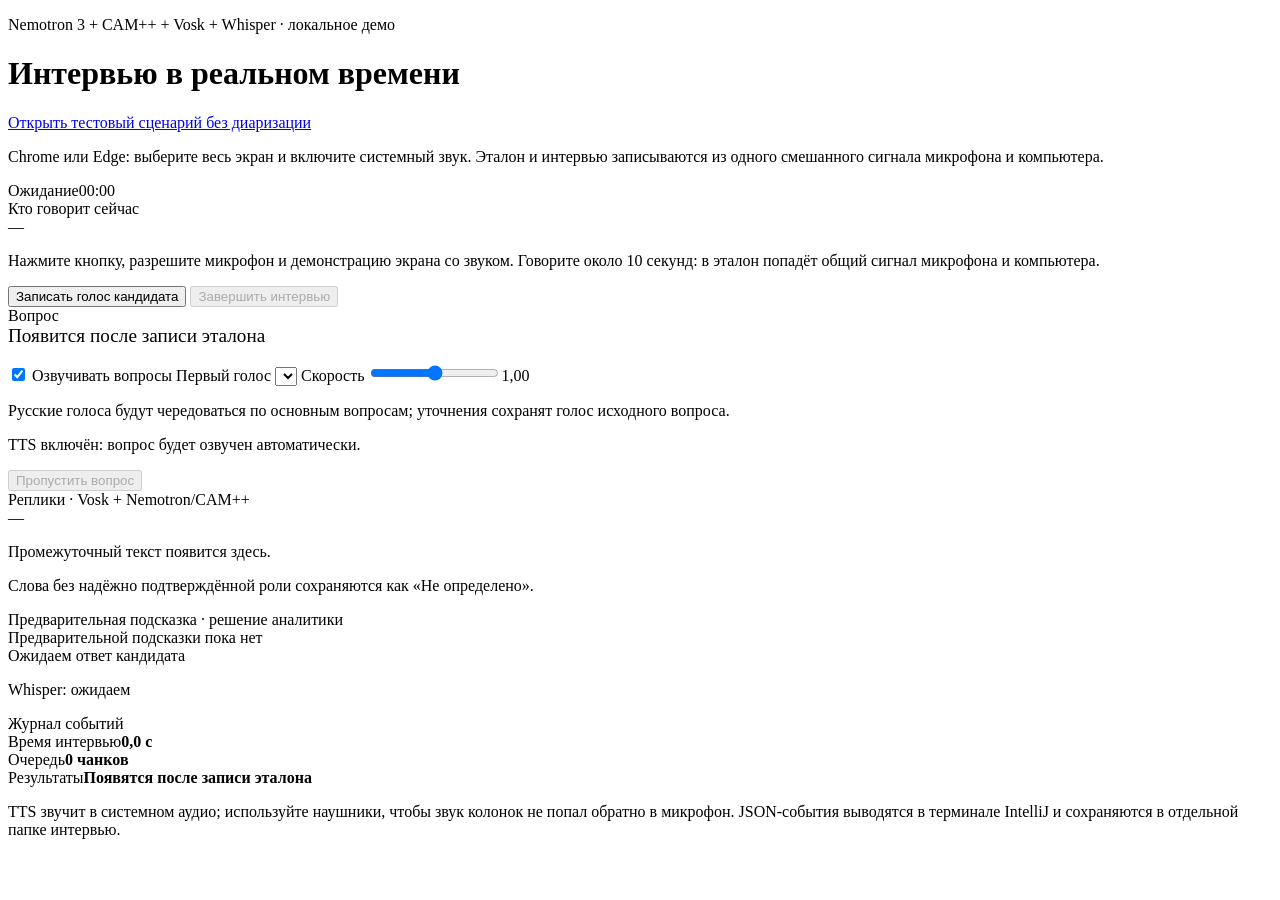
==== stt-service/src/main/resources/static/integrated.html @ e51b11fc "refactor: combine STT and diarization services" ====
<!doctype html>
<html lang="ru">
<head>
  <meta charset="utf-8">
  <meta name="viewport" content="width=device-width,initial-scale=1">
  <title>Интервью: роли, текст и подсказки</title>
  <link rel="stylesheet" href="/style.css">
</head>
<body>
  <main>
    <p class="eyebrow">Nemotron 3 + CAM++ + Vosk + Whisper · локальное демо</p>
    <h1>Интервью в реальном времени</h1>
    <p><a href="/test.html">Открыть тестовый сценарий без диаризации</a></p>
    <p class="intro">Chrome или Edge: выберите весь экран и включите системный звук. Эталон и интервью записываются из одного смешанного сигнала микрофона и компьютера.</p>
    <section class="card">
      <div class="topline"><span id="light" class="light"></span><span id="phase">Ожидание</span><span id="timer">00:00</span></div>
      <div class="role-label">Кто говорит сейчас</div>
      <div id="role" class="role">—</div>
      <p id="hint" class="hint">Нажмите кнопку, разрешите микрофон и демонстрацию экрана со звуком. Говорите около 10 секунд: в эталон попадёт общий сигнал микрофона и компьютера.</p>
      <div class="buttons">
        <button id="enroll">Записать голос кандидата</button>
        <button id="finish" class="secondary" disabled>Завершить интервью</button>
      </div>
      <p id="error" class="error" role="alert" hidden></p>
    </section>
    <section class="card">
      <div class="role-label">Вопрос</div>
      <div id="question" class="role" style="font-size:1.2rem">Появится после записи эталона</div>
      <p id="question-meta" class="hint"></p>
      <div class="controls">
        <label><input id="tts-enabled" type="checkbox" checked> Озвучивать вопросы</label>
        <label>Первый голос <select id="voice"></select></label>
        <label>Скорость <input id="rate" type="range" min="0.7" max="1.3" step="0.05" value="1"><span id="rate-value">1,00</span></label>
      </div>
      <p id="voice-state" class="hint">Русские голоса будут чередоваться по основным вопросам; уточнения сохранят голос исходного вопроса.</p>
      <p id="tts-state" class="hint">TTS включён: вопрос будет озвучен автоматически.</p>
      <button id="asked" disabled hidden>Вопрос задан — слушать ответ</button>
      <button id="skip" class="secondary" disabled>Пропустить вопрос</button>
    </section>
    <section class="card">
      <div class="role-label">Реплики · Vosk + Nemotron/CAM++</div>
      <div id="transcript" class="transcript">—</div>
      <p id="partial" class="hint">Промежуточный текст появится здесь.</p>
      <p class="hint">Слова без надёжно подтверждённой роли сохраняются как «Не определено».</p>
    </section>
    <section class="card">
      <div class="role-label">Предварительная подсказка · решение аналитики</div>
      <div id="preview" class="preview">Предварительной подсказки пока нет</div>
      <div id="decision">Ожидаем ответ кандидата</div>
      <p id="whisper" class="hint">Whisper: ожидаем</p>
    </section>
    <section id="final-report" class="card final-report" aria-live="polite" hidden>
      <div class="role-label">Завершение интервью</div>
      <p id="report-state" class="hint">Итоговая оценка появится после завершения интервью.</p>
      <a id="report-download" hidden>Скачать XLSX-отчёт</a>
      <div id="report-body" hidden>
        <div class="report-overall">
          <div>
            <div class="role-label">Итоговая оценка</div>
            <div id="report-total" class="report-total">— / 10</div>
          </div>
          <strong id="report-verdict" class="report-verdict"></strong>
        </div>
        <p id="report-counts" class="hint"></p>
        <div id="report-scores" class="report-scores"></div>
        <h2 class="report-heading">По вопросам</h2>
        <div id="report-questions" class="report-questions"></div>
      </div>
    </section>
    <section class="card">
      <div class="role-label">Журнал событий</div>
      <div id="log" class="log"></div>
    </section>
    <section class="details">
      <div><span>Время интервью</span><strong id="audio-time">0,0 с</strong></div>
      <div><span>Очередь</span><strong id="queue">0 чанков</strong></div>
      <div><span>Результаты</span><strong id="output">Появятся после записи эталона</strong></div>
    </section>
    <p class="footnote">TTS звучит в системном аудио; используйте наушники, чтобы звук колонок не попал обратно в микрофон. JSON-события выводятся в терминале IntelliJ и сохраняются в отдельной папке интервью.</p>
  </main>
  <script type="module" src="/integrated-app.js"></script>
</body>
</html>
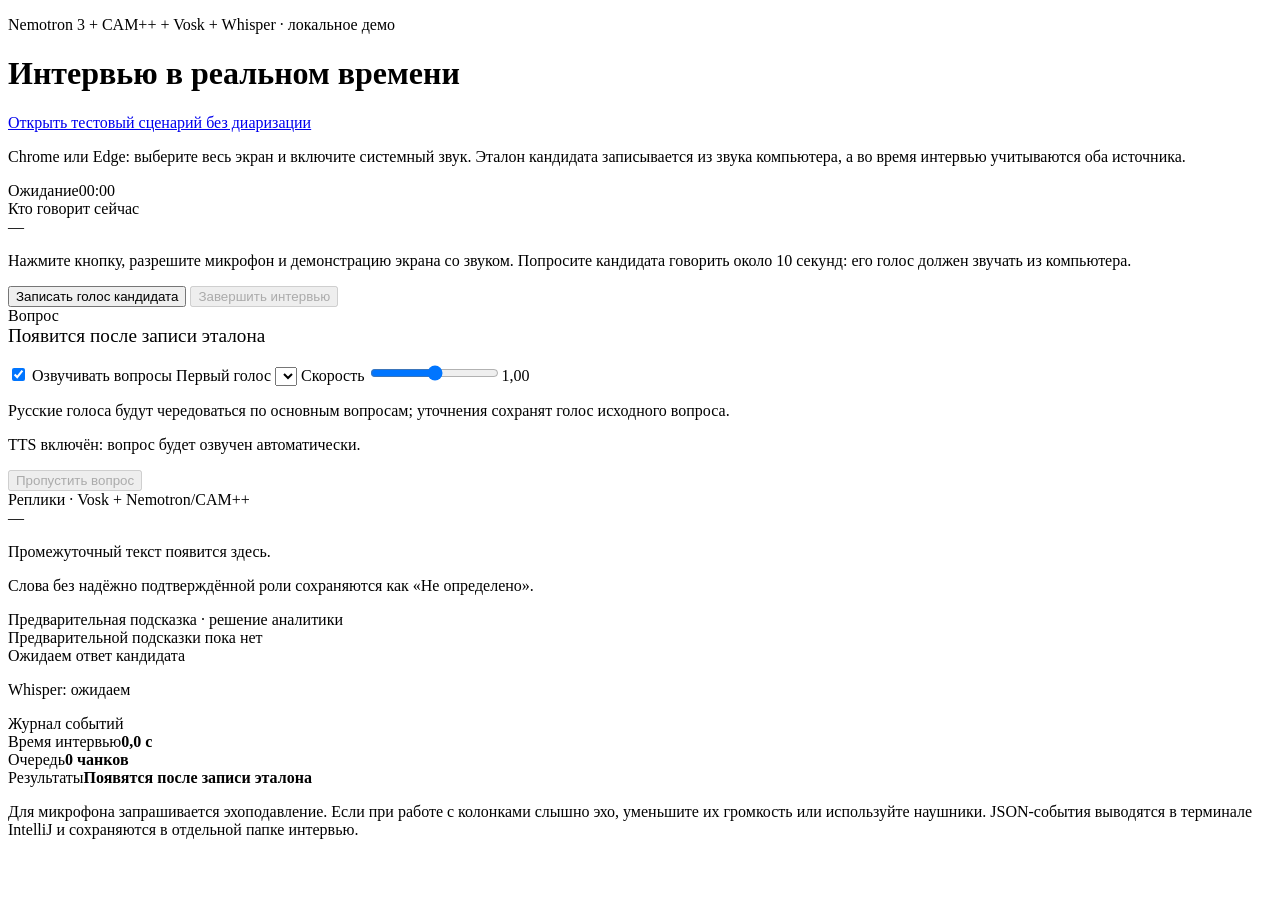
==== commit 71dd5f4c: "Improve browser audio processing for interviews" ====
--- a/stt-service/src/main/resources/static/integrated.html
+++ b/stt-service/src/main/resources/static/integrated.html
@@ -11,12 +11,12 @@
     <p class="eyebrow">Nemotron 3 + CAM++ + Vosk + Whisper · локальное демо</p>
     <h1>Интервью в реальном времени</h1>
     <p><a href="/test.html">Открыть тестовый сценарий без диаризации</a></p>
-    <p class="intro">Chrome или Edge: выберите весь экран и включите системный звук. Эталон и интервью записываются из одного смешанного сигнала микрофона и компьютера.</p>
+    <p class="intro">Chrome или Edge: выберите весь экран и включите системный звук. Эталон кандидата записывается из звука компьютера, а во время интервью учитываются оба источника.</p>
     <section class="card">
       <div class="topline"><span id="light" class="light"></span><span id="phase">Ожидание</span><span id="timer">00:00</span></div>
       <div class="role-label">Кто говорит сейчас</div>
       <div id="role" class="role">—</div>
-      <p id="hint" class="hint">Нажмите кнопку, разрешите микрофон и демонстрацию экрана со звуком. Говорите около 10 секунд: в эталон попадёт общий сигнал микрофона и компьютера.</p>
+      <p id="hint" class="hint">Нажмите кнопку, разрешите микрофон и демонстрацию экрана со звуком. Попросите кандидата говорить около 10 секунд: его голос должен звучать из компьютера.</p>
       <div class="buttons">
         <button id="enroll">Записать голос кандидата</button>
         <button id="finish" class="secondary" disabled>Завершить интервью</button>
@@ -76,7 +76,7 @@
       <div><span>Очередь</span><strong id="queue">0 чанков</strong></div>
       <div><span>Результаты</span><strong id="output">Появятся после записи эталона</strong></div>
     </section>
-    <p class="footnote">TTS звучит в системном аудио; используйте наушники, чтобы звук колонок не попал обратно в микрофон. JSON-события выводятся в терминале IntelliJ и сохраняются в отдельной папке интервью.</p>
+    <p class="footnote">Для микрофона запрашивается эхоподавление. Если при работе с колонками слышно эхо, уменьшите их громкость или используйте наушники. JSON-события выводятся в терминале IntelliJ и сохраняются в отдельной папке интервью.</p>
   </main>
   <script type="module" src="/integrated-app.js"></script>
 </body>
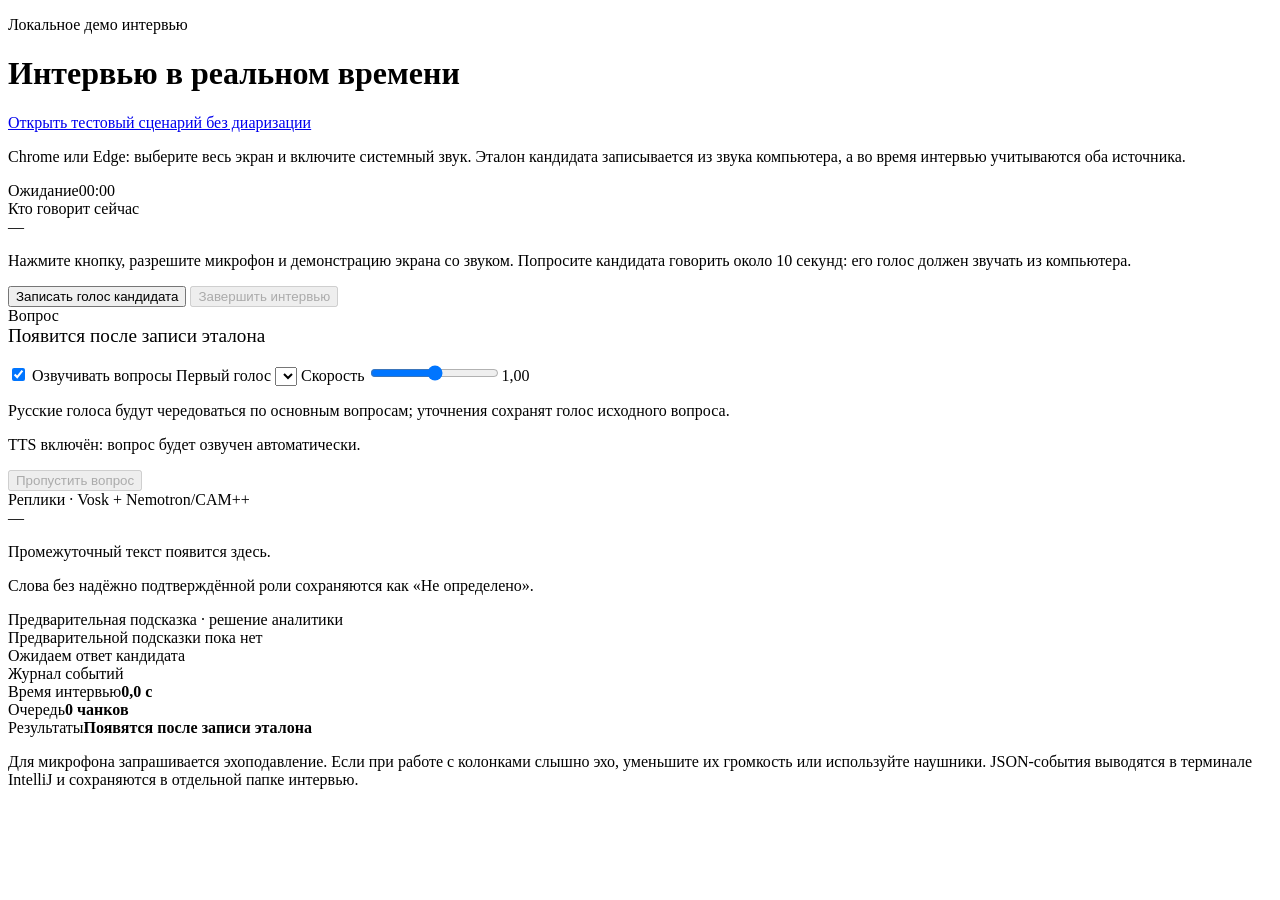
==== commit ba8d7f79: "Refactor live transcription and defer interview scoring" ====
--- a/stt-service/src/main/resources/static/integrated.html
+++ b/stt-service/src/main/resources/static/integrated.html
@@ -8,7 +8,7 @@
 </head>
 <body>
   <main>
-    <p class="eyebrow">Nemotron 3 + CAM++ + Vosk + Whisper · локальное демо</p>
+    <p class="eyebrow">Локальное демо интервью</p>
     <h1>Интервью в реальном времени</h1>
     <p><a href="/test.html">Открыть тестовый сценарий без диаризации</a></p>
     <p class="intro">Chrome или Edge: выберите весь экран и включите системный звук. Эталон кандидата записывается из звука компьютера, а во время интервью учитываются оба источника.</p>
@@ -47,7 +47,6 @@
       <div class="role-label">Предварительная подсказка · решение аналитики</div>
       <div id="preview" class="preview">Предварительной подсказки пока нет</div>
       <div id="decision">Ожидаем ответ кандидата</div>
-      <p id="whisper" class="hint">Whisper: ожидаем</p>
     </section>
     <section id="final-report" class="card final-report" aria-live="polite" hidden>
       <div class="role-label">Завершение интервью</div>
@@ -67,6 +66,18 @@
         <div id="report-questions" class="report-questions"></div>
       </div>
     </section>
+<section id="transcript-result" class="card" hidden aria-live="polite">
+  <div class="role-label">Полная транскрипция</div>
+  <p id="transcript-result-state"></p>
+  <div id="transcript-actions" hidden>
+    <button id="transcript-show-timed" type="button">С таймкодами</button>
+    <button id="transcript-show-plain" type="button">Без таймкодов</button>
+    <a id="transcript-zip">Скачать транскрипцию</a>
+    <a id="transcript-link">Ссылка на эту транскрипцию</a>
+    <pre id="transcript-full" style="white-space:pre-wrap;overflow-wrap:anywhere"></pre>
+  </div>
+</section>
+
     <section class="card">
       <div class="role-label">Журнал событий</div>
       <div id="log" class="log"></div>
@@ -78,6 +89,7 @@
     </section>
     <p class="footnote">Для микрофона запрашивается эхоподавление. Если при работе с колонками слышно эхо, уменьшите их громкость или используйте наушники. JSON-события выводятся в терминале IntelliJ и сохраняются в отдельной папке интервью.</p>
   </main>
+  <script src="/transcript-view.js"></script>
   <script type="module" src="/integrated-app.js"></script>
 </body>
 </html>
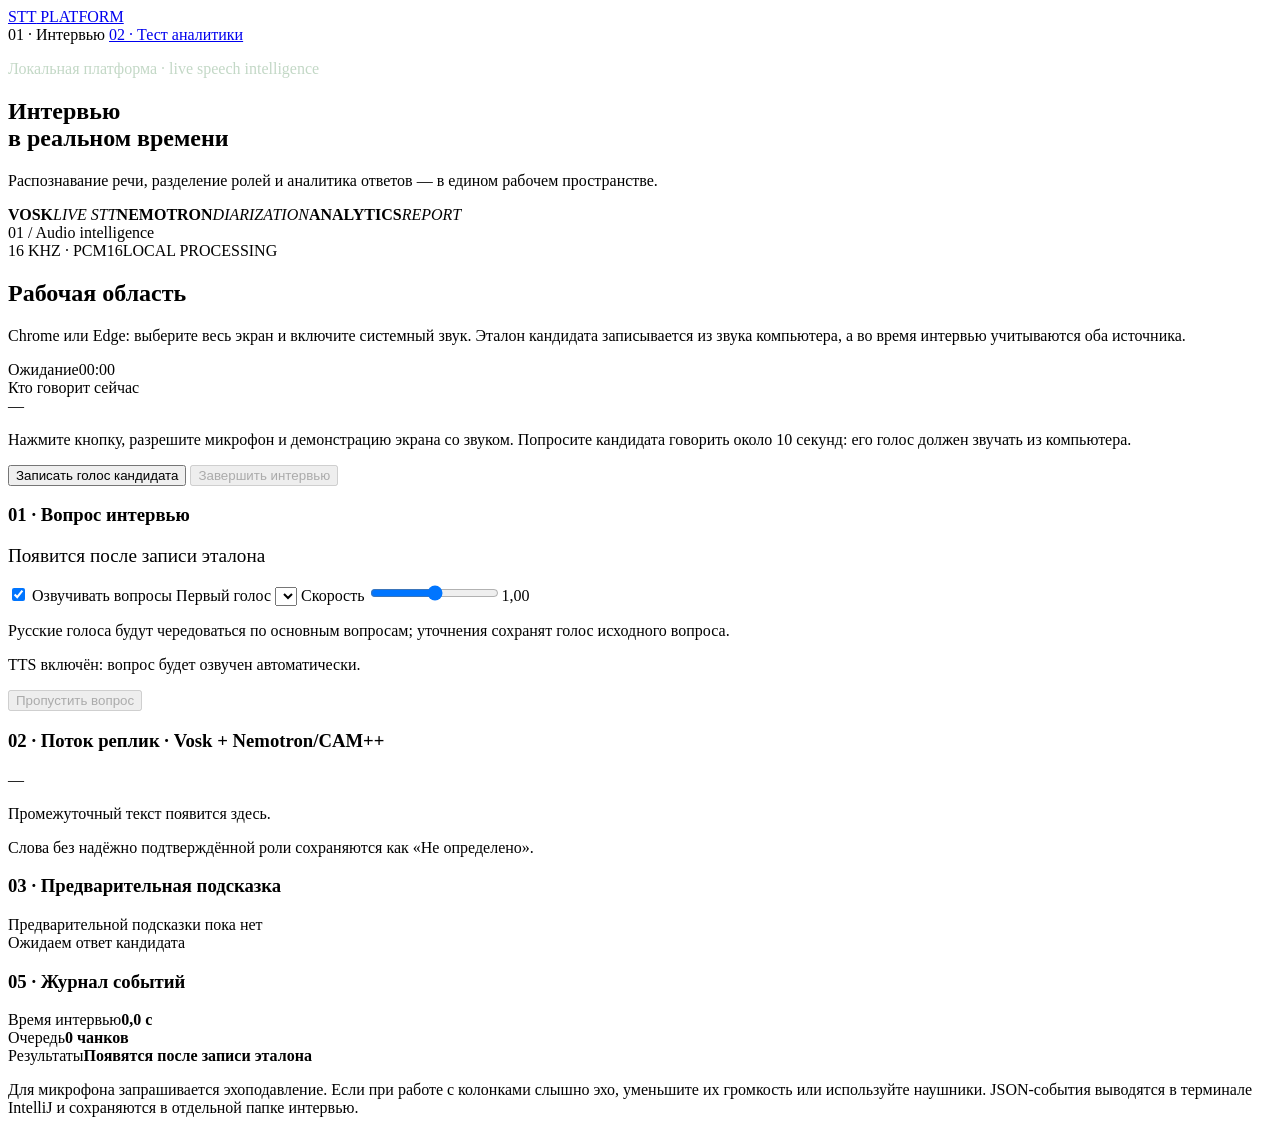
==== commit 4b7742fe: "Styles update" ====
--- a/stt-service/src/main/resources/static/integrated.html
+++ b/stt-service/src/main/resources/static/integrated.html
@@ -3,93 +3,117 @@
 <head>
   <meta charset="utf-8">
   <meta name="viewport" content="width=device-width,initial-scale=1">
-  <title>Интервью: роли, текст и подсказки</title>
+  <meta name="theme-color" content="#0d0f0e">
+  <title>STT Platform — Интервью в реальном времени</title>
   <link rel="stylesheet" href="/style.css">
 </head>
 <body>
-  <main>
-    <p class="eyebrow">Локальное демо интервью</p>
-    <h1>Интервью в реальном времени</h1>
-    <p><a href="/test.html">Открыть тестовый сценарий без диаризации</a></p>
+<main>
+  <header class="site-top">
+    <a class="brand" href="/integrated.html"><span class="brand-mark">STT</span> PLATFORM</a>
+    <nav class="nav-links" aria-label="Основная навигация">
+      <span class="current">01 · Интервью</span>
+      <a href="/test.html">02 · Тест аналитики</a>
+    </nav>
+  </header>
+  <section class="hero">
+    <div class="hero-main">
+      <p class="eyebrow" style="color:#c3d8c6">Локальная платформа · live speech intelligence</p>
+      <h1>Интервью<br>в реальном времени</h1>
+      <p class="lead">Распознавание речи, разделение ролей и аналитика ответов — в едином рабочем пространстве.</p>
+      <div class="tags"><span class="tag"><b>VOSK</b><i>LIVE STT</i></span><span class="tag"><b>NEMOTRON</b><i>DIARIZATION</i></span><span class="tag"><b>ANALYTICS</b><i>REPORT</i></span></div>
+    </div>
+    <div class="hero-art" aria-hidden="true">
+      <span class="art-label">01 / Audio intelligence</span>
+      <div class="signal"><i></i><i></i><i></i><i></i><i></i><i></i><i></i><i></i><i></i><i></i><i></i><i></i><i></i></div>
+      <div class="art-foot"><span>16 KHZ · PCM16</span><span>LOCAL PROCESSING</span></div>
+    </div>
+  </section>
+  <section class="panel">
+    <h2>Рабочая область</h2>
     <p class="intro">Chrome или Edge: выберите весь экран и включите системный звук. Эталон кандидата записывается из звука компьютера, а во время интервью учитываются оба источника.</p>
-    <section class="card">
+    <section class="card" aria-label="Состояние интервью">
       <div class="topline"><span id="light" class="light"></span><span id="phase">Ожидание</span><span id="timer">00:00</span></div>
       <div class="role-label">Кто говорит сейчас</div>
       <div id="role" class="role">—</div>
       <p id="hint" class="hint">Нажмите кнопку, разрешите микрофон и демонстрацию экрана со звуком. Попросите кандидата говорить около 10 секунд: его голос должен звучать из компьютера.</p>
       <div class="buttons">
-        <button id="enroll">Записать голос кандидата</button>
+        <button id="enroll" class="primary">Записать голос кандидата</button>
         <button id="finish" class="secondary" disabled>Завершить интервью</button>
       </div>
       <p id="error" class="error" role="alert" hidden></p>
     </section>
-    <section class="card">
-      <div class="role-label">Вопрос</div>
-      <div id="question" class="role" style="font-size:1.2rem">Появится после записи эталона</div>
-      <p id="question-meta" class="hint"></p>
-      <div class="controls">
-        <label><input id="tts-enabled" type="checkbox" checked> Озвучивать вопросы</label>
-        <label>Первый голос <select id="voice"></select></label>
-        <label>Скорость <input id="rate" type="range" min="0.7" max="1.3" step="0.05" value="1"><span id="rate-value">1,00</span></label>
+    <div class="grid2">
+      <div class="stack">
+        <section class="card">
+          <h3>01 · Вопрос интервью</h3>
+          <div id="question" class="role" style="font-size:1.2rem">Появится после записи эталона</div>
+          <p id="question-meta" class="hint"></p>
+          <div class="controls">
+            <label><input id="tts-enabled" type="checkbox" checked> Озвучивать вопросы</label>
+            <label>Первый голос <select id="voice"></select></label>
+            <label>Скорость <input id="rate" type="range" min="0.7" max="1.3" step="0.05" value="1"><span id="rate-value">1,00</span></label>
+          </div>
+          <p id="voice-state" class="hint">Русские голоса будут чередоваться по основным вопросам; уточнения сохранят голос исходного вопроса.</p>
+          <p id="tts-state" class="hint">TTS включён: вопрос будет озвучен автоматически.</p>
+          <div class="buttons"><button id="asked" class="primary" disabled hidden>Вопрос задан — слушать ответ</button><button id="skip" class="secondary" disabled>Пропустить вопрос</button></div>
+        </section>
+        <section class="card">
+          <h3>02 · Поток реплик · Vosk + Nemotron/CAM++</h3>
+          <div id="transcript" class="transcript">—</div>
+          <p id="partial" class="hint">Промежуточный текст появится здесь.</p>
+          <p class="hint">Слова без надёжно подтверждённой роли сохраняются как «Не определено».</p>
+        </section>
       </div>
-      <p id="voice-state" class="hint">Русские голоса будут чередоваться по основным вопросам; уточнения сохранят голос исходного вопроса.</p>
-      <p id="tts-state" class="hint">TTS включён: вопрос будет озвучен автоматически.</p>
-      <button id="asked" disabled hidden>Вопрос задан — слушать ответ</button>
-      <button id="skip" class="secondary" disabled>Пропустить вопрос</button>
+      <div class="stack">
+        <section class="card lav">
+          <h3>03 · Предварительная подсказка</h3>
+          <div id="preview" class="preview">Предварительной подсказки пока нет</div>
+          <div id="decision">Ожидаем ответ кандидата</div>
+        </section>
+        <section id="final-report" class="card final-report" aria-live="polite" hidden>
+          <div class="role-label">Завершение интервью</div>
+          <p id="report-state" class="hint">Итоговая оценка появится после завершения интервью.</p>
+          <a id="report-download" class="report-download" hidden>Скачать XLSX-отчёт</a>
+          <div id="report-body" hidden>
+            <div class="report-overall"><div><div class="role-label">Итоговая оценка</div><div id="report-total" class="report-total">— / 10</div></div><strong id="report-verdict" class="report-verdict"></strong></div>
+            <p id="report-counts" class="hint"></p><div id="report-scores" class="report-scores"></div>
+            <h2 class="report-heading">По вопросам</h2><div id="report-questions" class="report-questions"></div>
+          </div>
+        </section>
+      </div>
+    </div>
+    <section id="transcript-result" class="card" hidden aria-live="polite">
+      <h3>04 · Полная транскрипция</h3><p id="transcript-result-state"></p>
+      <div id="transcript-actions" hidden>
+        <button id="transcript-show-timed" type="button">С таймкодами</button><button id="transcript-show-plain" type="button">Без таймкодов</button>
+        <a id="transcript-zip">Скачать транскрипцию</a><a id="transcript-link">Ссылка на эту транскрипцию</a>
+        <pre id="transcript-full"></pre>
+      </div>
     </section>
     <section class="card">
-      <div class="role-label">Реплики · Vosk + Nemotron/CAM++</div>
-      <div id="transcript" class="transcript">—</div>
-      <p id="partial" class="hint">Промежуточный текст появится здесь.</p>
-      <p class="hint">Слова без надёжно подтверждённой роли сохраняются как «Не определено».</p>
+      <h3>05 · Журнал событий</h3><div id="log" class="log"></div>
     </section>
-    <section class="card">
-      <div class="role-label">Предварительная подсказка · решение аналитики</div>
-      <div id="preview" class="preview">Предварительной подсказки пока нет</div>
-      <div id="decision">Ожидаем ответ кандидата</div>
-    </section>
-    <section id="final-report" class="card final-report" aria-live="polite" hidden>
-      <div class="role-label">Завершение интервью</div>
-      <p id="report-state" class="hint">Итоговая оценка появится после завершения интервью.</p>
-      <a id="report-download" hidden>Скачать XLSX-отчёт</a>
-      <div id="report-body" hidden>
-        <div class="report-overall">
-          <div>
-            <div class="role-label">Итоговая оценка</div>
-            <div id="report-total" class="report-total">— / 10</div>
-          </div>
-          <strong id="report-verdict" class="report-verdict"></strong>
-        </div>
-        <p id="report-counts" class="hint"></p>
-        <div id="report-scores" class="report-scores"></div>
-        <h2 class="report-heading">По вопросам</h2>
-        <div id="report-questions" class="report-questions"></div>
-      </div>
-    </section>
-<section id="transcript-result" class="card" hidden aria-live="polite">
-  <div class="role-label">Полная транскрипция</div>
-  <p id="transcript-result-state"></p>
-  <div id="transcript-actions" hidden>
-    <button id="transcript-show-timed" type="button">С таймкодами</button>
-    <button id="transcript-show-plain" type="button">Без таймкодов</button>
-    <a id="transcript-zip">Скачать транскрипцию</a>
-    <a id="transcript-link">Ссылка на эту транскрипцию</a>
-    <pre id="transcript-full" style="white-space:pre-wrap;overflow-wrap:anywhere"></pre>
-  </div>
-</section>
-
-    <section class="card">
-      <div class="role-label">Журнал событий</div>
-      <div id="log" class="log"></div>
-    </section>
-    <section class="details">
+    <div class="details">
       <div><span>Время интервью</span><strong id="audio-time">0,0 с</strong></div>
       <div><span>Очередь</span><strong id="queue">0 чанков</strong></div>
       <div><span>Результаты</span><strong id="output">Появятся после записи эталона</strong></div>
-    </section>
+    </div>
     <p class="footnote">Для микрофона запрашивается эхоподавление. Если при работе с колонками слышно эхо, уменьшите их громкость или используйте наушники. JSON-события выводятся в терминале IntelliJ и сохраняются в отдельной папке интервью.</p>
-  </main>
-  <script src="/transcript-view.js"></script>
-  <script type="module" src="/integrated-app.js"></script>
+  </section>
+  <section id="archive-result" class="card" hidden aria-live="polite">
+    <h3>Архив интервью</h3>
+    <p class="hint">Версия банка: <span id="archive-version"></span>. Звонок: <span id="archive-call"></span>.</p>
+    <p class="hint">Запись: <span id="archive-audio"></span>. Отчёт: <span id="archive-report"></span>.</p>
+    <div class="buttons">
+      <a id="archive-audio-link" class="button-link" hidden>Скачать запись</a>
+      <a id="archive-report-link" class="button-link" hidden>Скачать отчёт</a>
+      <a id="archive-link" class="button-link">Ссылка на интервью</a>
+    </div>
+  </section>
+</main>
+<script src="/archive-view.js"></script>
+<script src="/transcript-view.js"></script>
+<script type="module" src="/integrated-app.js"></script>
 </body>
 </html>
